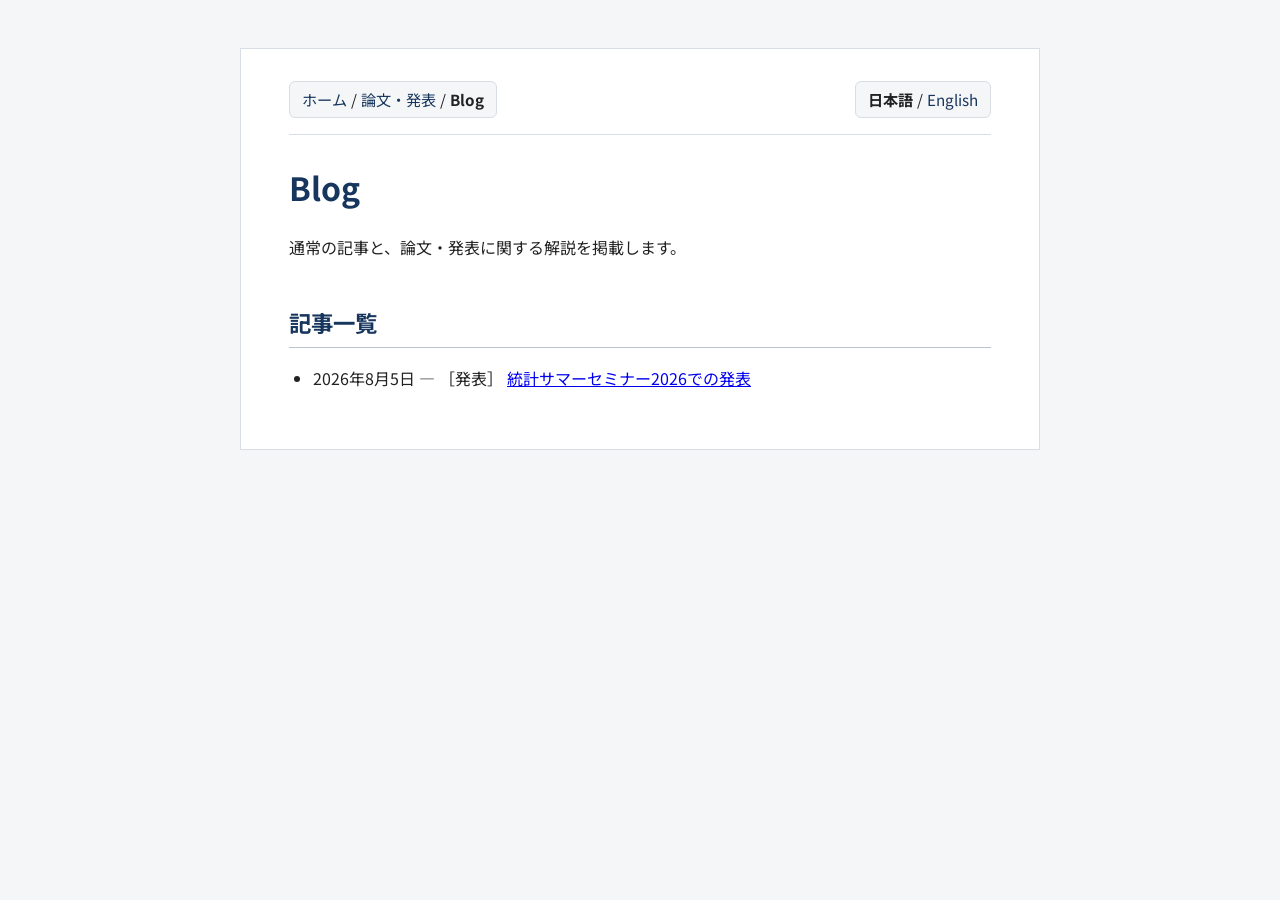
==== blog/index.html @ 06c7a0e6 "Add Japanese Blog index" ====
<!DOCTYPE html>
<html lang="ja">
<head>
  <meta charset="UTF-8">
  <meta name="viewport" content="width=device-width, initial-scale=1.0">
  <title>Blog | 宇田智哉</title>
  <link rel="preconnect" href="https://fonts.googleapis.com">
  <link rel="preconnect" href="https://fonts.gstatic.com" crossorigin>
  <link href="https://fonts.googleapis.com/css2?family=Noto+Sans+JP:wght@400;700&amp;display=swap" rel="stylesheet">
  <link rel="stylesheet" href="../style.css">
</head>
<body>
<main>
  <div class="top-nav">
    <nav class="page-nav" aria-label="主なページ">
      <a href="../">ホーム</a> / <a href="../publications/">論文・発表</a> / <span aria-current="page">Blog</span>
    </nav>
    <nav class="language-switch" aria-label="言語切り替え">
      <span aria-current="page">日本語</span> / <a href="../en/blog/" lang="en">English</a>
    </nav>
  </div>

  <h1>Blog</h1>
  <p>通常の記事と、論文・発表に関する解説を掲載します。</p>

  <h2>記事一覧</h2>
  <ul>
    <li>
      <time datetime="2026-08-05">2026年8月5日</time> — ［発表］
      <a href="summer-seminar-2026/">統計サマーセミナー2026での発表</a>
    </li>
  </ul>
</main>
</body>
</html>
---- style.css ----
* {
  box-sizing: border-box;
}

body {
  font-family: 'Noto Sans JP', sans-serif;
  margin: 0;
  color: #222;
  background: #f4f6f8;
  line-height: 1.8;
}

main {
  max-width: 800px;
  margin: 48px auto;
  padding: 32px 48px 40px;
  background: #fff;
  border: 1px solid #d8dee4;
}

.top-nav {
  display: flex;
  justify-content: space-between;
  align-items: stretch;
  gap: 1rem;
  margin: 0 0 1.5rem;
  padding-bottom: 1rem;
  border-bottom: 1px solid #d8dee4;
  font-size: 0.95rem;
}

.page-nav,
.language-switch {
  display: flex;
  align-items: center;
  gap: 0.25rem;
  min-height: 2.25rem;
  padding: 0.25rem 0.75rem;
  background: #f4f6f8;
  border: 1px solid #d8dee4;
  border-radius: 6px;
}

.top-nav a {
  color: #17365d;
  text-decoration: none;
}

.top-nav a:hover {
  text-decoration: underline;
  text-underline-offset: 0.2em;
}

.top-nav [aria-current="page"] {
  font-weight: 700;
}

h1 {
  margin: 0;
  color: #17365d;
  font-size: 2rem;
}

h2 {
  margin-top: 2.5rem;
  margin-bottom: 1rem;
  padding-bottom: 0.3rem;
  color: #17365d;
  font-size: 1.4rem;
  border-bottom: 1px solid #b8c4d1;
}

h3 {
  margin-top: 1.8rem;
  margin-bottom: 0.5rem;
  font-size: 1.1rem;
}

.affiliation {
  margin-top: 0.5rem;
  color: #4b5563;
}

.contact {
  margin: 0.5rem 0 0;
  font-size: 0.95rem;
}

.post-meta {
  margin-top: 0.5rem;
  color: #4b5563;
}

.placeholder {
  padding-left: 1rem;
  color: #4b5563;
  border-left: 3px solid #b8c4d1;
}

.translation-note {
  margin-top: 2.5rem;
  color: #6b7280;
  text-align: right;
}

ul,
ol {
  padding-left: 1.5rem;
}

li + li {
  margin-top: 0.8rem;
}

hr {
  display: none;
}

@media (max-width: 640px) {
  body {
    background: #fff;
  }

  main {
    margin: 0;
    padding: 20px;
    border: 0;
  }

  .top-nav {
    flex-direction: column;
    gap: 0.5rem;
  }

  .page-nav,
  .language-switch {
    justify-content: center;
  }

  h1 {
    font-size: 1.7rem;
  }
}
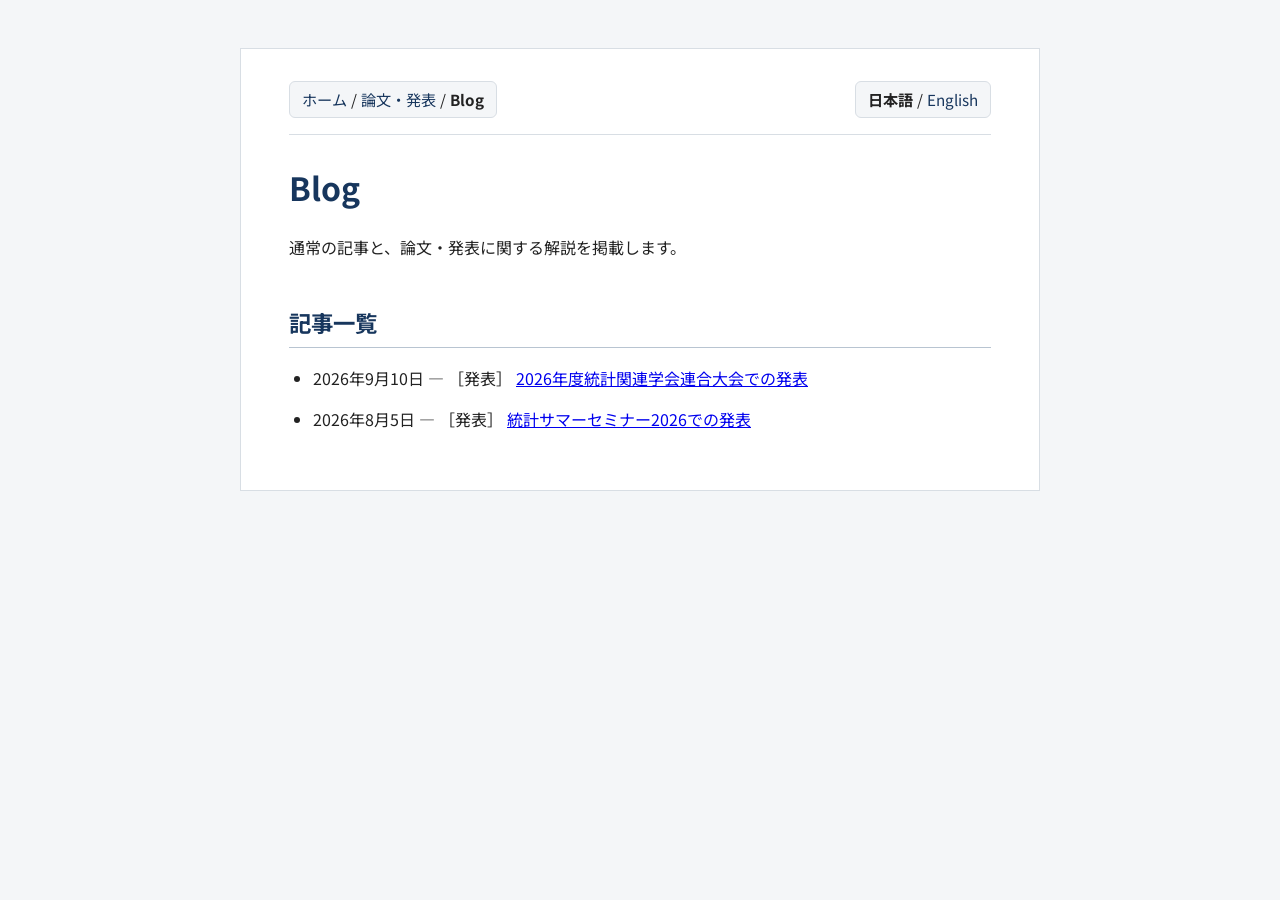
==== commit 92d977e9: "Add joint meeting article to Blog" ====
--- a/blog/index.html
+++ b/blog/index.html
@@ -7,7 +7,7 @@
   <link rel="preconnect" href="https://fonts.googleapis.com">
   <link rel="preconnect" href="https://fonts.gstatic.com" crossorigin>
   <link href="https://fonts.googleapis.com/css2?family=Noto+Sans+JP:wght@400;700&amp;display=swap" rel="stylesheet">
-  <link rel="stylesheet" href="../style.css">
+  <link rel="stylesheet" href="../style.css?v=20260912">
 </head>
 <body>
 <main>
@@ -26,6 +26,10 @@
   <h2>記事一覧</h2>
   <ul>
     <li>
+      <time datetime="2026-09-10">2026年9月10日</time> — ［発表］
+      <a href="joint-statistical-meeting-2026/">2026年度統計関連学会連合大会での発表</a>
+    </li>
+    <li>
       <time datetime="2026-08-05">2026年8月5日</time> — ［発表］
       <a href="summer-seminar-2026/">統計サマーセミナー2026での発表</a>
     </li>
